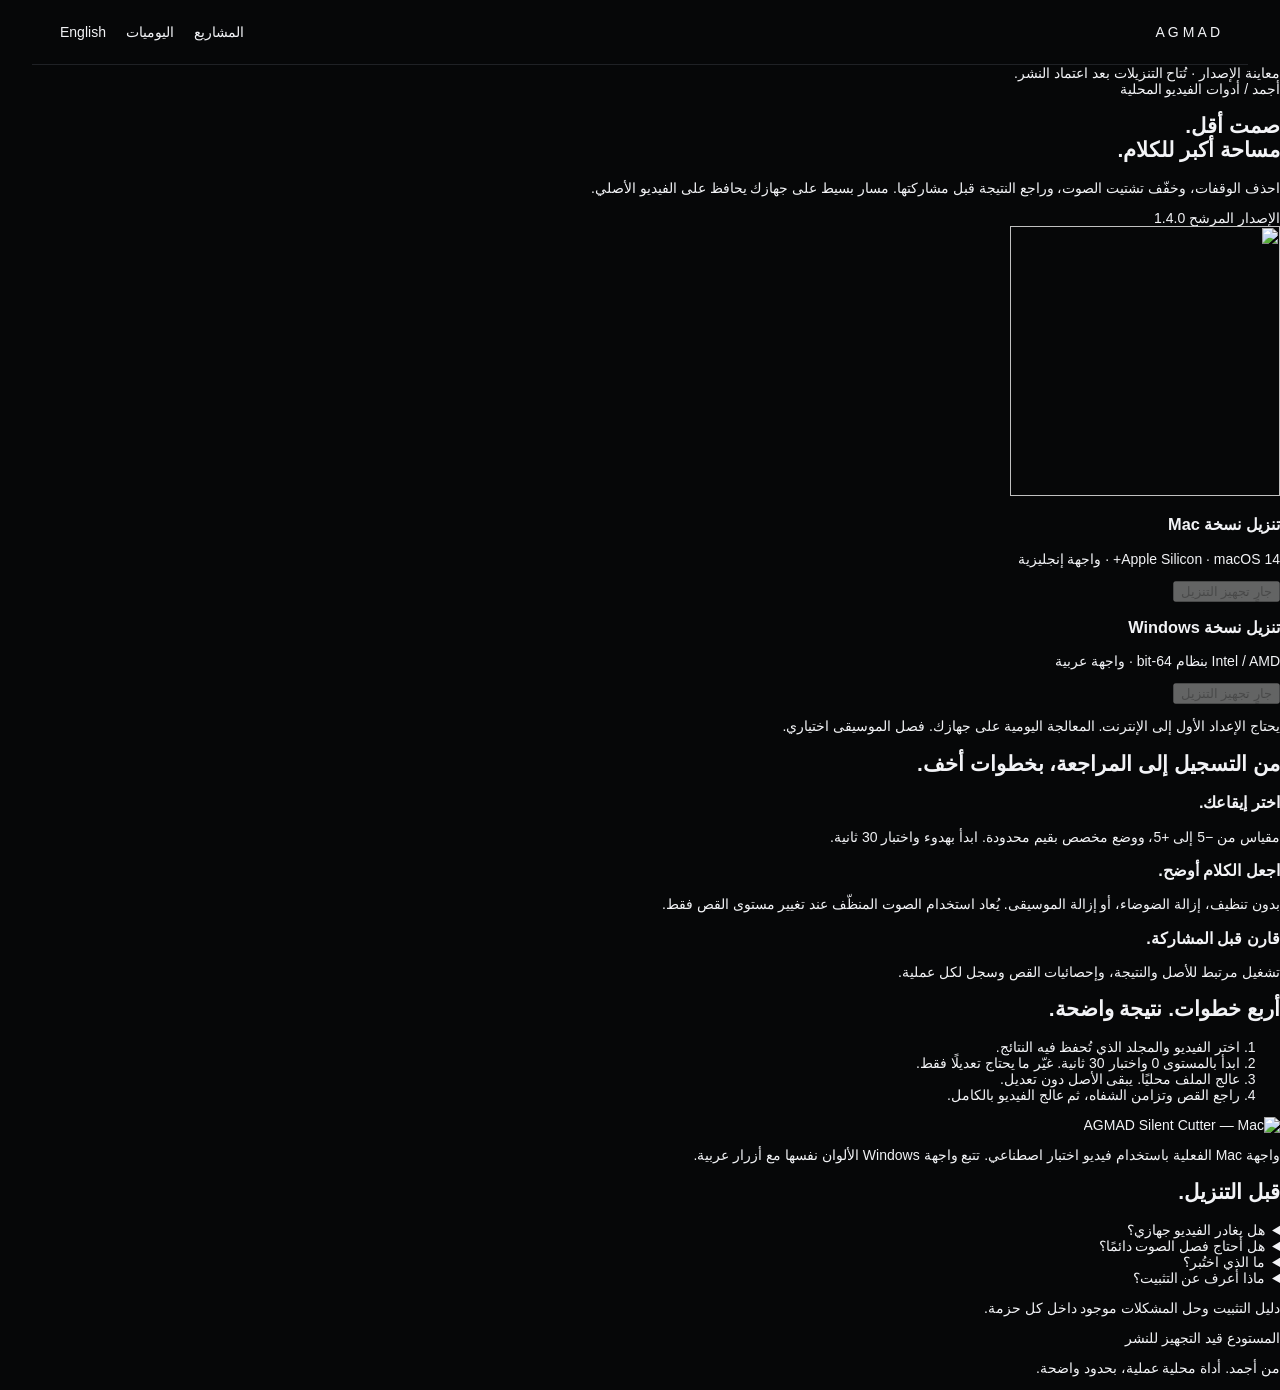
==== website/index.ar.html @ 1c0deb4c "Add website for Silent Cutter 1.4.0" ====
<!doctype html><html lang="ar" dir="rtl"><head><meta charset="utf-8"><meta name="viewport" content="width=device-width,initial-scale=1"><meta name="robots" content="noindex,nofollow"><meta name="description" content="احذف الوقفات، وخفّف تشتيت الصوت، وراجع النتيجة قبل مشاركتها. مسار بسيط على جهازك يحافظ على الفيديو الأصلي."><title>AGMAD Silent Cutter — Release preview</title><link rel="icon" href="assets/icon.svg"><link rel="stylesheet" href="assets/site.css"><style>body{margin:0;background:#060708;color:#f2f3f6;font:14px Arial,sans-serif}header{max-width:1160px;margin:auto;padding:24px 28px;border-bottom:1px solid #afb6c526;display:flex;justify-content:space-between;gap:20px}header a{color:inherit;text-decoration:none}nav{display:flex;gap:20px}a:focus-visible{outline:2px solid #c6d4ff;outline-offset:5px}.skip{position:absolute;inset-inline-start:20px;top:-100px}.skip:focus{top:0}@media(max-width:500px){header{padding:22px 20px}nav{gap:12px;font-size:12px}}</style></head><body><a class="skip" href="#main">انتقل للمحتوى</a><header><a href="https://agmad.net/">A G M A D</a><nav><a href="https://agmad.net/projects/">المشاريع</a><a href="https://agmad.net/journal/">اليوميات</a><a href="index.html">English</a></nav></header><main id="main" tabindex="-1"><section class="cutter" lang="ar" dir="rtl"><div class="notice small">معاينة الإصدار · تُتاح التنزيلات بعد اعتماد النشر.</div><div class="hero"><div><span class="eyebrow">أجمد / أدوات الفيديو المحلية</span><h1>صمت أقل.<br>مساحة أكبر للكلام.</h1><p class="lead">احذف الوقفات، وخفّف تشتيت الصوت، وراجع النتيجة قبل مشاركتها. مسار بسيط على جهازك يحافظ على الفيديو الأصلي.</p><span class="tag">الإصدار المرشح 1.4.0</span></div><img class="hero-icon" src="assets/icon.svg" width="270" height="270" alt=""></div><div class="downloads"><article class="card"><h3>تنزيل نسخة Mac</h3><p class="small">Apple Silicon · macOS 14+ · واجهة إنجليزية</p><button class="action" disabled>جارٍ تجهيز التنزيل</button></article><article class="card"><h3>تنزيل نسخة Windows</h3><p class="small">Intel / AMD بنظام 64-bit · واجهة عربية</p><button class="action" disabled>جارٍ تجهيز التنزيل</button></article></div><p class="small">يحتاج الإعداد الأول إلى الإنترنت. المعالجة اليومية على جهازك. فصل الموسيقى اختياري.</p><section class="section"><h2>من التسجيل إلى المراجعة، بخطوات أخف.</h2><div class="features"><article class="card"><h3>اختر إيقاعك.</h3><p>مقياس من −5 إلى +5، ووضع مخصص بقيم محدودة. ابدأ بهدوء واختبار 30 ثانية.</p></article><article class="card"><h3>اجعل الكلام أوضح.</h3><p>بدون تنظيف، إزالة الضوضاء، أو إزالة الموسيقى. يُعاد استخدام الصوت المنظّف عند تغيير مستوى القص فقط.</p></article><article class="card"><h3>قارن قبل المشاركة.</h3><p>تشغيل مرتبط للأصل والنتيجة، وإحصائيات القص وسجل لكل عملية.</p></article></div></section><section class="section"><h2>أربع خطوات. نتيجة واضحة.</h2><ol class="steps"><li>اختر الفيديو والمجلد الذي تُحفظ فيه النتائج.</li><li>ابدأ بالمستوى 0 واختبار 30 ثانية. غيّر ما يحتاج تعديلًا فقط.</li><li>عالج الملف محليًا. يبقى الأصل دون تعديل.</li><li>راجع القص وتزامن الشفاه، ثم عالج الفيديو بالكامل.</li></ol><img class="screenshot" src="assets/macos.png" width="1120" height="820" alt="AGMAD Silent Cutter — Mac" loading="lazy"><p class="small">واجهة Mac الفعلية باستخدام فيديو اختبار اصطناعي. تتبع واجهة Windows الألوان نفسها مع أزرار عربية.</p></section><section class="section"><h2>قبل التنزيل.</h2><details><summary>هل يغادر الفيديو جهازي؟</summary><p>لا يرفع مسار المعالجة ملفاتك لخدمة خارجية. ينزّل الإعداد الصريح أدوات ومكتبات ونماذج اختيارية. لا يتضمن التطبيق تحليلات استخدام أو نظام حسابات.</p></details><details><summary>هل أحتاج فصل الصوت دائمًا؟</summary><p>لا. اختر بدون تنظيف للتسجيل الواضح، وإزالة الضوضاء للخلفية المستمرة. فصل الموسيقى اختياري وأثقل وقد يترك آثارًا مسموعة. تشوه الرياح الشديد قد لا يمكن إصلاحه.</p></details><details><summary>ما الذي اختُبر؟</summary><p>أكد صاحب المشروع عمل نسختي Mac وWindows 1.3. يُفحص تنسيق 1.4.0 الجديد عبر بناء Mac الأصلي واختبارات الواجهة والمعالجة المشتركة. تبقى مراجعة المظهر الجديد على Windows والتوافق مع أجهزة متعددة فحوصًا منفصلة.</p></details><details><summary>ماذا أعرف عن التثبيت؟</summary><p>تحتاج نسخة Mac إلى Apple Silicon وmacOS 14+ وHomebrew للإعداد الأول. تتضمن Windows مكتبات Python وQt. توقيع Mac محلي، ولا يوجد توقيع ناشر Windows. اتبع دليل النسخة دون تعطيل حماية النظام عمومًا.</p></details><p class="small">دليل التثبيت وحل المشكلات موجود داخل كل حزمة.</p><p class="small">المستودع قيد التجهيز للنشر</p></section><p class="section small">من أجمد. أداة محلية عملية، بحدود واضحة.</p></section></main></body></html>
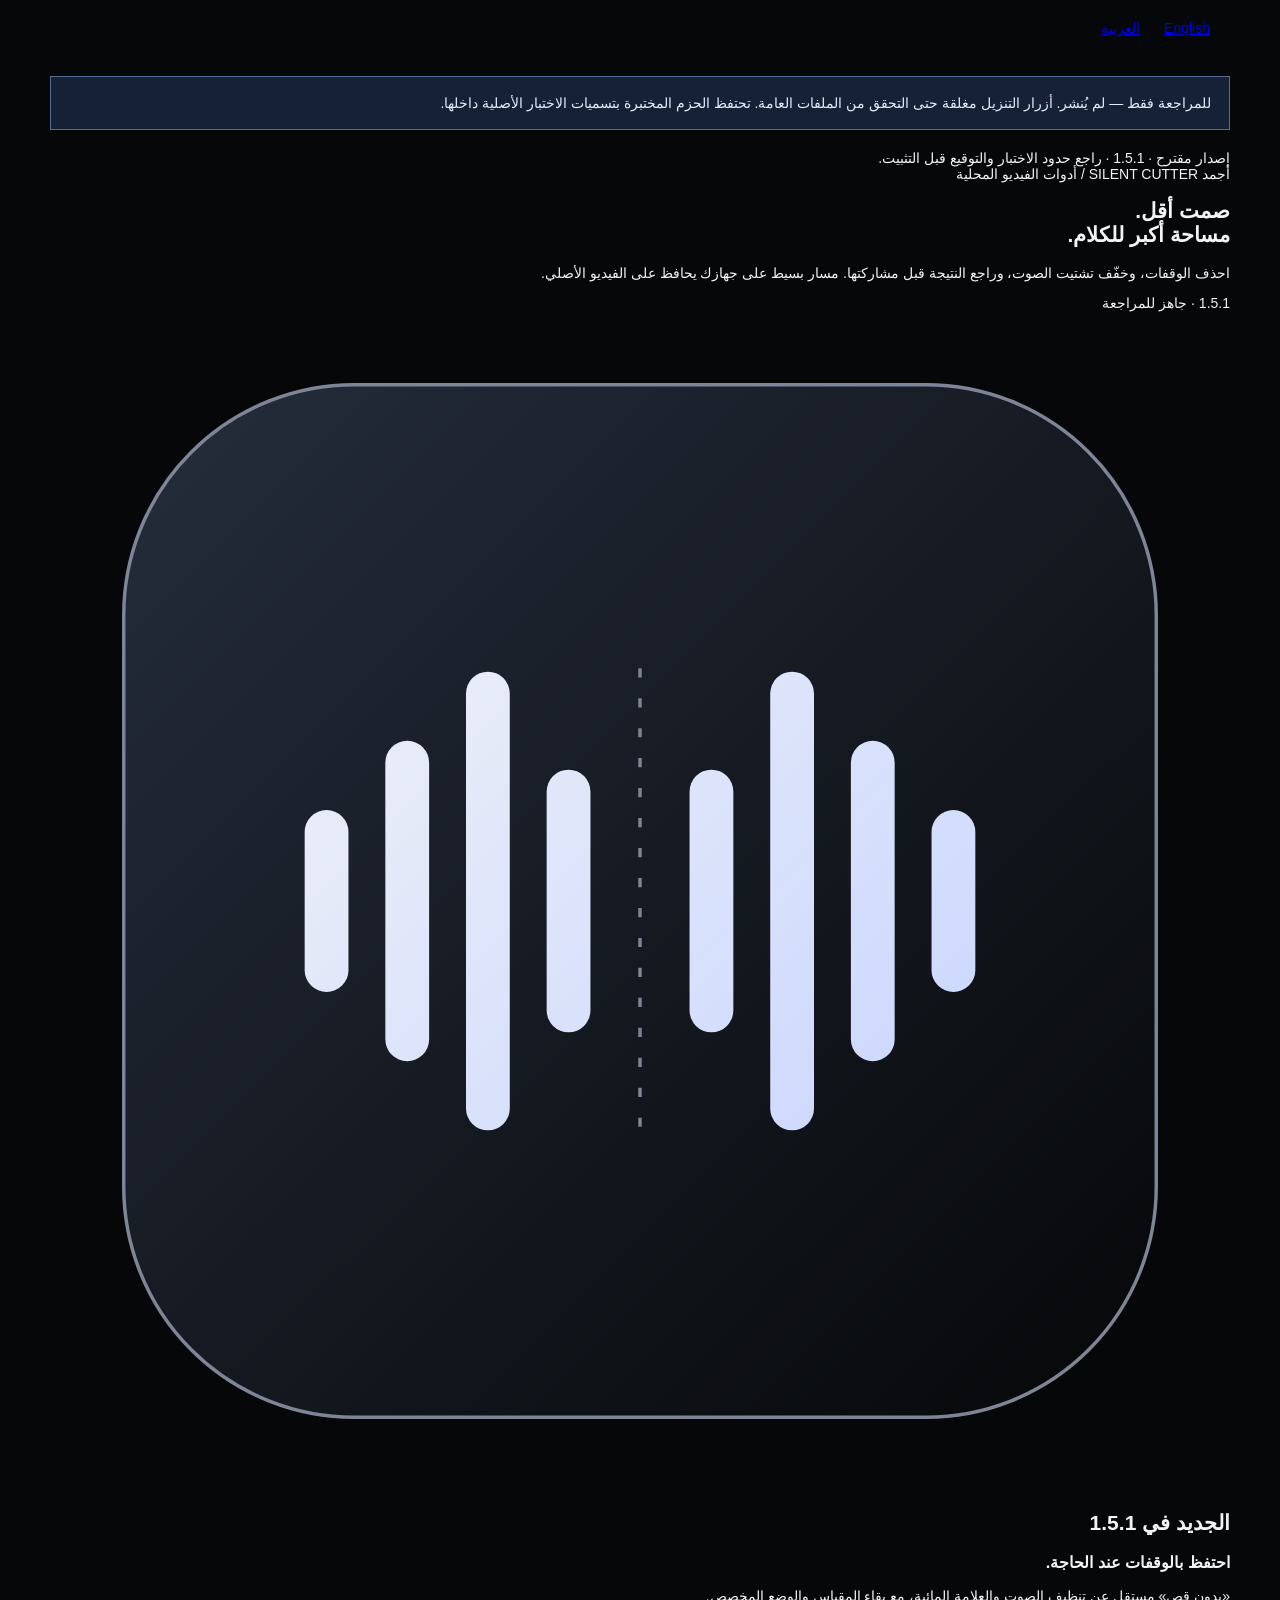
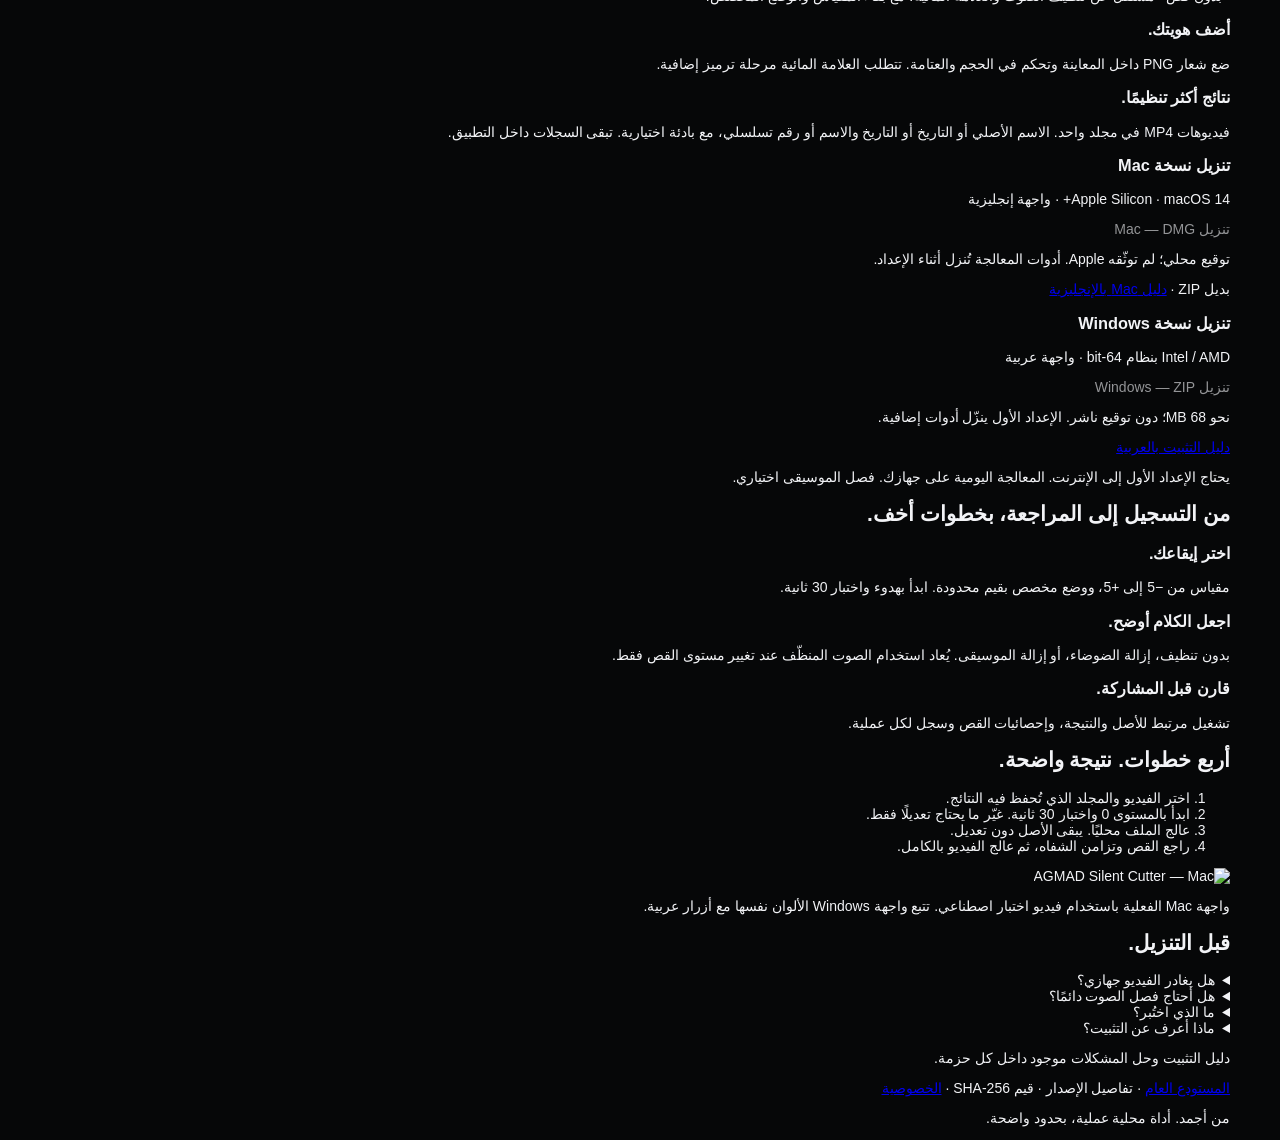
==== commit 781612ad: "Stage 1.5.1 website [skip ci]" ====
--- a/website/index.ar.html
+++ b/website/index.ar.html
@@ -1 +1,2 @@
-<!doctype html><html lang="ar" dir="rtl"><head><meta charset="utf-8"><meta name="viewport" content="width=device-width,initial-scale=1"><meta name="robots" content="noindex,nofollow"><meta name="description" content="احذف الوقفات، وخفّف تشتيت الصوت، وراجع النتيجة قبل مشاركتها. مسار بسيط على جهازك يحافظ على الفيديو الأصلي."><title>AGMAD Silent Cutter — Release preview</title><link rel="icon" href="assets/icon.svg"><link rel="stylesheet" href="assets/site.css"><style>body{margin:0;background:#060708;color:#f2f3f6;font:14px Arial,sans-serif}header{max-width:1160px;margin:auto;padding:24px 28px;border-bottom:1px solid #afb6c526;display:flex;justify-content:space-between;gap:20px}header a{color:inherit;text-decoration:none}nav{display:flex;gap:20px}a:focus-visible{outline:2px solid #c6d4ff;outline-offset:5px}.skip{position:absolute;inset-inline-start:20px;top:-100px}.skip:focus{top:0}@media(max-width:500px){header{padding:22px 20px}nav{gap:12px;font-size:12px}}</style></head><body><a class="skip" href="#main">انتقل للمحتوى</a><header><a href="https://agmad.net/">A G M A D</a><nav><a href="https://agmad.net/projects/">المشاريع</a><a href="https://agmad.net/journal/">اليوميات</a><a href="index.html">English</a></nav></header><main id="main" tabindex="-1"><section class="cutter" lang="ar" dir="rtl"><div class="notice small">معاينة الإصدار · تُتاح التنزيلات بعد اعتماد النشر.</div><div class="hero"><div><span class="eyebrow">أجمد / أدوات الفيديو المحلية</span><h1>صمت أقل.<br>مساحة أكبر للكلام.</h1><p class="lead">احذف الوقفات، وخفّف تشتيت الصوت، وراجع النتيجة قبل مشاركتها. مسار بسيط على جهازك يحافظ على الفيديو الأصلي.</p><span class="tag">الإصدار المرشح 1.4.0</span></div><img class="hero-icon" src="assets/icon.svg" width="270" height="270" alt=""></div><div class="downloads"><article class="card"><h3>تنزيل نسخة Mac</h3><p class="small">Apple Silicon · macOS 14+ · واجهة إنجليزية</p><button class="action" disabled>جارٍ تجهيز التنزيل</button></article><article class="card"><h3>تنزيل نسخة Windows</h3><p class="small">Intel / AMD بنظام 64-bit · واجهة عربية</p><button class="action" disabled>جارٍ تجهيز التنزيل</button></article></div><p class="small">يحتاج الإعداد الأول إلى الإنترنت. المعالجة اليومية على جهازك. فصل الموسيقى اختياري.</p><section class="section"><h2>من التسجيل إلى المراجعة، بخطوات أخف.</h2><div class="features"><article class="card"><h3>اختر إيقاعك.</h3><p>مقياس من −5 إلى +5، ووضع مخصص بقيم محدودة. ابدأ بهدوء واختبار 30 ثانية.</p></article><article class="card"><h3>اجعل الكلام أوضح.</h3><p>بدون تنظيف، إزالة الضوضاء، أو إزالة الموسيقى. يُعاد استخدام الصوت المنظّف عند تغيير مستوى القص فقط.</p></article><article class="card"><h3>قارن قبل المشاركة.</h3><p>تشغيل مرتبط للأصل والنتيجة، وإحصائيات القص وسجل لكل عملية.</p></article></div></section><section class="section"><h2>أربع خطوات. نتيجة واضحة.</h2><ol class="steps"><li>اختر الفيديو والمجلد الذي تُحفظ فيه النتائج.</li><li>ابدأ بالمستوى 0 واختبار 30 ثانية. غيّر ما يحتاج تعديلًا فقط.</li><li>عالج الملف محليًا. يبقى الأصل دون تعديل.</li><li>راجع القص وتزامن الشفاه، ثم عالج الفيديو بالكامل.</li></ol><img class="screenshot" src="assets/macos.png" width="1120" height="820" alt="AGMAD Silent Cutter — Mac" loading="lazy"><p class="small">واجهة Mac الفعلية باستخدام فيديو اختبار اصطناعي. تتبع واجهة Windows الألوان نفسها مع أزرار عربية.</p></section><section class="section"><h2>قبل التنزيل.</h2><details><summary>هل يغادر الفيديو جهازي؟</summary><p>لا يرفع مسار المعالجة ملفاتك لخدمة خارجية. ينزّل الإعداد الصريح أدوات ومكتبات ونماذج اختيارية. لا يتضمن التطبيق تحليلات استخدام أو نظام حسابات.</p></details><details><summary>هل أحتاج فصل الصوت دائمًا؟</summary><p>لا. اختر بدون تنظيف للتسجيل الواضح، وإزالة الضوضاء للخلفية المستمرة. فصل الموسيقى اختياري وأثقل وقد يترك آثارًا مسموعة. تشوه الرياح الشديد قد لا يمكن إصلاحه.</p></details><details><summary>ما الذي اختُبر؟</summary><p>أكد صاحب المشروع عمل نسختي Mac وWindows 1.3. يُفحص تنسيق 1.4.0 الجديد عبر بناء Mac الأصلي واختبارات الواجهة والمعالجة المشتركة. تبقى مراجعة المظهر الجديد على Windows والتوافق مع أجهزة متعددة فحوصًا منفصلة.</p></details><details><summary>ماذا أعرف عن التثبيت؟</summary><p>تحتاج نسخة Mac إلى Apple Silicon وmacOS 14+ وHomebrew للإعداد الأول. تتضمن Windows مكتبات Python وQt. توقيع Mac محلي، ولا يوجد توقيع ناشر Windows. اتبع دليل النسخة دون تعطيل حماية النظام عمومًا.</p></details><p class="small">دليل التثبيت وحل المشكلات موجود داخل كل حزمة.</p><p class="small">المستودع قيد التجهيز للنشر</p></section><p class="section small">من أجمد. أداة محلية عملية، بحدود واضحة.</p></section></main></body></html>+<!doctype html><html lang="ar" dir="rtl"><meta charset="utf-8"><meta name="viewport" content="width=device-width,initial-scale=1"><meta name="robots" content="noindex,nofollow"><title>Silent Cutter 1.5.1 — review</title><style>body{margin:0;background:#060708;color:#f2f3f6;font:14px Arial,sans-serif}header{max-width:1160px;margin:auto;padding:24px 28px;border-bottom:1px solid #afb6c526;display:flex;justify-content:space-between;gap:20px}header a{color:inherit;text-decoration:none}nav{display:flex;gap:20px}a:focus-visible{outline:2px solid #c6d4ff;outline-offset:5px}.skip{position:absolute;inset-inline-start:20px;top:-100px}.skip:focus{top:0}@media(max-width:500px){header{padding:22px 20px}nav{gap:12px;font-size:12px}}
+.review{padding:18px;background:#152135;color:#e6ebff;border:1px solid #566c96;margin:20px 0}.cutter .action[aria-disabled=true]{opacity:.6;cursor:default}nav{display:flex;gap:24px;padding:20px}body{max-width:1180px;margin:auto}img{max-width:100%;height:auto}</style><nav><a href="index.html">English</a><a href="index.ar.html">العربية</a></nav><main><div class="review">للمراجعة فقط — لم يُنشر. أزرار التنزيل مغلقة حتى التحقق من الملفات العامة. تحتفظ الحزم المختبرة بتسميات الاختبار الأصلية داخلها.</div><section class="cutter" lang="ar" dir="rtl"><div class="notice small">إصدار مقترح · 1.5.1 · راجع حدود الاختبار والتوقيع قبل التثبيت.</div><div class="hero"><div><span class="eyebrow">أجمد SILENT CUTTER / أدوات الفيديو المحلية</span><h1>صمت أقل.<br>مساحة أكبر للكلام.</h1><p class="lead">احذف الوقفات، وخفّف تشتيت الصوت، وراجع النتيجة قبل مشاركتها. مسار بسيط على جهازك يحافظ على الفيديو الأصلي.</p><span class="tag">1.5.1 · جاهز للمراجعة</span></div><svg class="hero-icon" aria-hidden="true" focusable="false" xmlns="http://www.w3.org/2000/svg" viewBox="0 0 1024 1024"><defs><linearGradient id="cutterTile" x2="100%" y2="100%"><stop stop-color="#252d3c"/><stop offset="1" stop-color="#060708"/></linearGradient><linearGradient id="cutterWave" gradientUnits="userSpaceOnUse" x1="200" y1="200" x2="800" y2="800"><stop stop-color="#f2f3f6"/><stop offset="1" stop-color="#c6d4ff"/></linearGradient></defs><rect x="64" y="64" width="896" height="896" rx="200" fill="url(#cutterTile)" stroke="#7d8596" stroke-width="3"/><g stroke="url(#cutterWave)" stroke-width="38" stroke-linecap="round"><path d="M240 452.0v120"/><path d="M310 392.0v240"/><path d="M380 332.0v360"/><path d="M450 417.0v190"/><path d="M574 417.0v190"/><path d="M644 332.0v360"/><path d="M714 392.0v240"/><path d="M784 452.0v120"/></g><path d="M512 310v404" stroke="#7d8596" stroke-width="3" stroke-dasharray="8 18"/></svg></div><section class="section"><h2>الجديد في 1.5.1</h2><div class="features"><article class="card"><h3>احتفظ بالوقفات عند الحاجة.</h3><p>«بدون قص» مستقل عن تنظيف الصوت والعلامة المائية، مع بقاء المقياس والوضع المخصص.</p></article><article class="card"><h3>أضف هويتك.</h3><p>ضع شعار PNG داخل المعاينة وتحكم في الحجم والعتامة. تتطلب العلامة المائية مرحلة ترميز إضافية.</p></article><article class="card"><h3>نتائج أكثر تنظيمًا.</h3><p>فيديوهات MP4 في مجلد واحد. الاسم الأصلي أو التاريخ أو التاريخ والاسم أو رقم تسلسلي، مع بادئة اختيارية. تبقى السجلات داخل التطبيق.</p></article></div></section><div class="downloads"><article class="card"><h3>تنزيل نسخة Mac</h3><p class="small">Apple Silicon · macOS 14+ · واجهة إنجليزية</p><a class="action" aria-disabled="true" data-proposed-url="https://github.com/agmadxnet/agmad-silent-cutter/releases/download/v1.5.1/Agmad_Silent_Cutter_Mac_1.5.1.dmg">تنزيل Mac — DMG</a><p class="small" style="margin-top:14px">توقيع محلي؛ لم توثّقه Apple. أدوات المعالجة تُنزل أثناء الإعداد.</p><p class="small"><a aria-disabled="true" data-proposed-url="https://github.com/agmadxnet/agmad-silent-cutter/releases/download/v1.5.1/Agmad_Silent_Cutter_Mac_1.5.1.zip">بديل ZIP</a> · <a href="https://github.com/agmadxnet/agmad-silent-cutter/blob/main/docs/MAC.md">دليل Mac بالإنجليزية</a></p></article><article class="card"><h3>تنزيل نسخة Windows</h3><p class="small">Intel / AMD بنظام 64-bit · واجهة عربية</p><a class="action" aria-disabled="true" data-proposed-url="https://github.com/agmadxnet/agmad-silent-cutter/releases/download/v1.5.1/Agmad_Silent_Cutter_Windows_1.5.1.zip">تنزيل Windows — ZIP</a><p class="small" style="margin-top:14px">نحو 68 MB؛ دون توقيع ناشر. الإعداد الأول ينزّل أدوات إضافية.</p><p class="small"><a href="https://github.com/agmadxnet/agmad-silent-cutter/blob/main/docs/WINDOWS.ar.md">دليل التثبيت بالعربية</a></p></article></div><p class="small">يحتاج الإعداد الأول إلى الإنترنت. المعالجة اليومية على جهازك. فصل الموسيقى اختياري.</p><section class="section"><h2>من التسجيل إلى المراجعة، بخطوات أخف.</h2><div class="features"><article class="card"><h3>اختر إيقاعك.</h3><p>مقياس من −5 إلى +5، ووضع مخصص بقيم محدودة. ابدأ بهدوء واختبار 30 ثانية.</p></article><article class="card"><h3>اجعل الكلام أوضح.</h3><p>بدون تنظيف، إزالة الضوضاء، أو إزالة الموسيقى. يُعاد استخدام الصوت المنظّف عند تغيير مستوى القص فقط.</p></article><article class="card"><h3>قارن قبل المشاركة.</h3><p>تشغيل مرتبط للأصل والنتيجة، وإحصائيات القص وسجل لكل عملية.</p></article></div></section><section class="section"><h2>أربع خطوات. نتيجة واضحة.</h2><ol class="steps"><li>اختر الفيديو والمجلد الذي تُحفظ فيه النتائج.</li><li>ابدأ بالمستوى 0 واختبار 30 ثانية. غيّر ما يحتاج تعديلًا فقط.</li><li>عالج الملف محليًا. يبقى الأصل دون تعديل.</li><li>راجع القص وتزامن الشفاه، ثم عالج الفيديو بالكامل.</li></ol><img class="screenshot" src="assets/mac-1.5.1.png" width="1120" height="820" alt="AGMAD Silent Cutter — Mac" loading="lazy"><p class="small">واجهة Mac الفعلية باستخدام فيديو اختبار اصطناعي. تتبع واجهة Windows الألوان نفسها مع أزرار عربية.</p></section><section class="section"><h2>قبل التنزيل.</h2><details><summary>هل يغادر الفيديو جهازي؟</summary><p>لا يرفع مسار المعالجة ملفاتك لخدمة خارجية. ينزّل الإعداد الصريح أدوات ومكتبات ونماذج اختيارية. لا يتضمن التطبيق تحليلات استخدام أو نظام حسابات.</p></details><details><summary>هل أحتاج فصل الصوت دائمًا؟</summary><p>لا. اختر بدون تنظيف للتسجيل الواضح، وإزالة الضوضاء للخلفية المستمرة. فصل الموسيقى اختياري وأثقل وقد يترك آثارًا مسموعة. تشوه الرياح الشديد قد لا يمكن إصلاحه.</p></details><details><summary>ما الذي اختُبر؟</summary><p>أكد صاحب المشروع نجاح اختباري Mac وWindows للإصدار 1.5.1. نجح 18 اختبارًا مع فحوص الوسائط والواجهة محليًا. لم تُقدّم تفاصيل جهاز Windows أو كل الأوضاع؛ لا ندعي توافقًا شاملًا أو نجاح تشغيل CI جديد.</p></details><details><summary>ماذا أعرف عن التثبيت؟</summary><p>تحتاج نسخة Mac إلى Apple Silicon وmacOS 14+ وHomebrew للإعداد الأول. تتضمن Windows مكتبات Python وQt. توقيع Mac محلي، ولا يوجد توقيع ناشر Windows. اتبع دليل النسخة دون تعطيل حماية النظام عمومًا.</p></details><p class="small">دليل التثبيت وحل المشكلات موجود داخل كل حزمة.</p><p class="small"><a href="https://github.com/agmadxnet/agmad-silent-cutter">المستودع العام</a> · <a aria-disabled="true" data-proposed-url="https://github.com/agmadxnet/agmad-silent-cutter/releases/tag/v1.5.1">تفاصيل الإصدار</a> · <a aria-disabled="true" data-proposed-url="https://github.com/agmadxnet/agmad-silent-cutter/releases/download/v1.5.1/SHA256SUMS">قيم SHA-256</a> · <a href="https://github.com/agmadxnet/agmad-silent-cutter/blob/main/docs/PRIVACY.md">الخصوصية</a></p></section><p class="section small">من أجمد. أداة محلية عملية، بحدود واضحة.</p></section></main></html>
